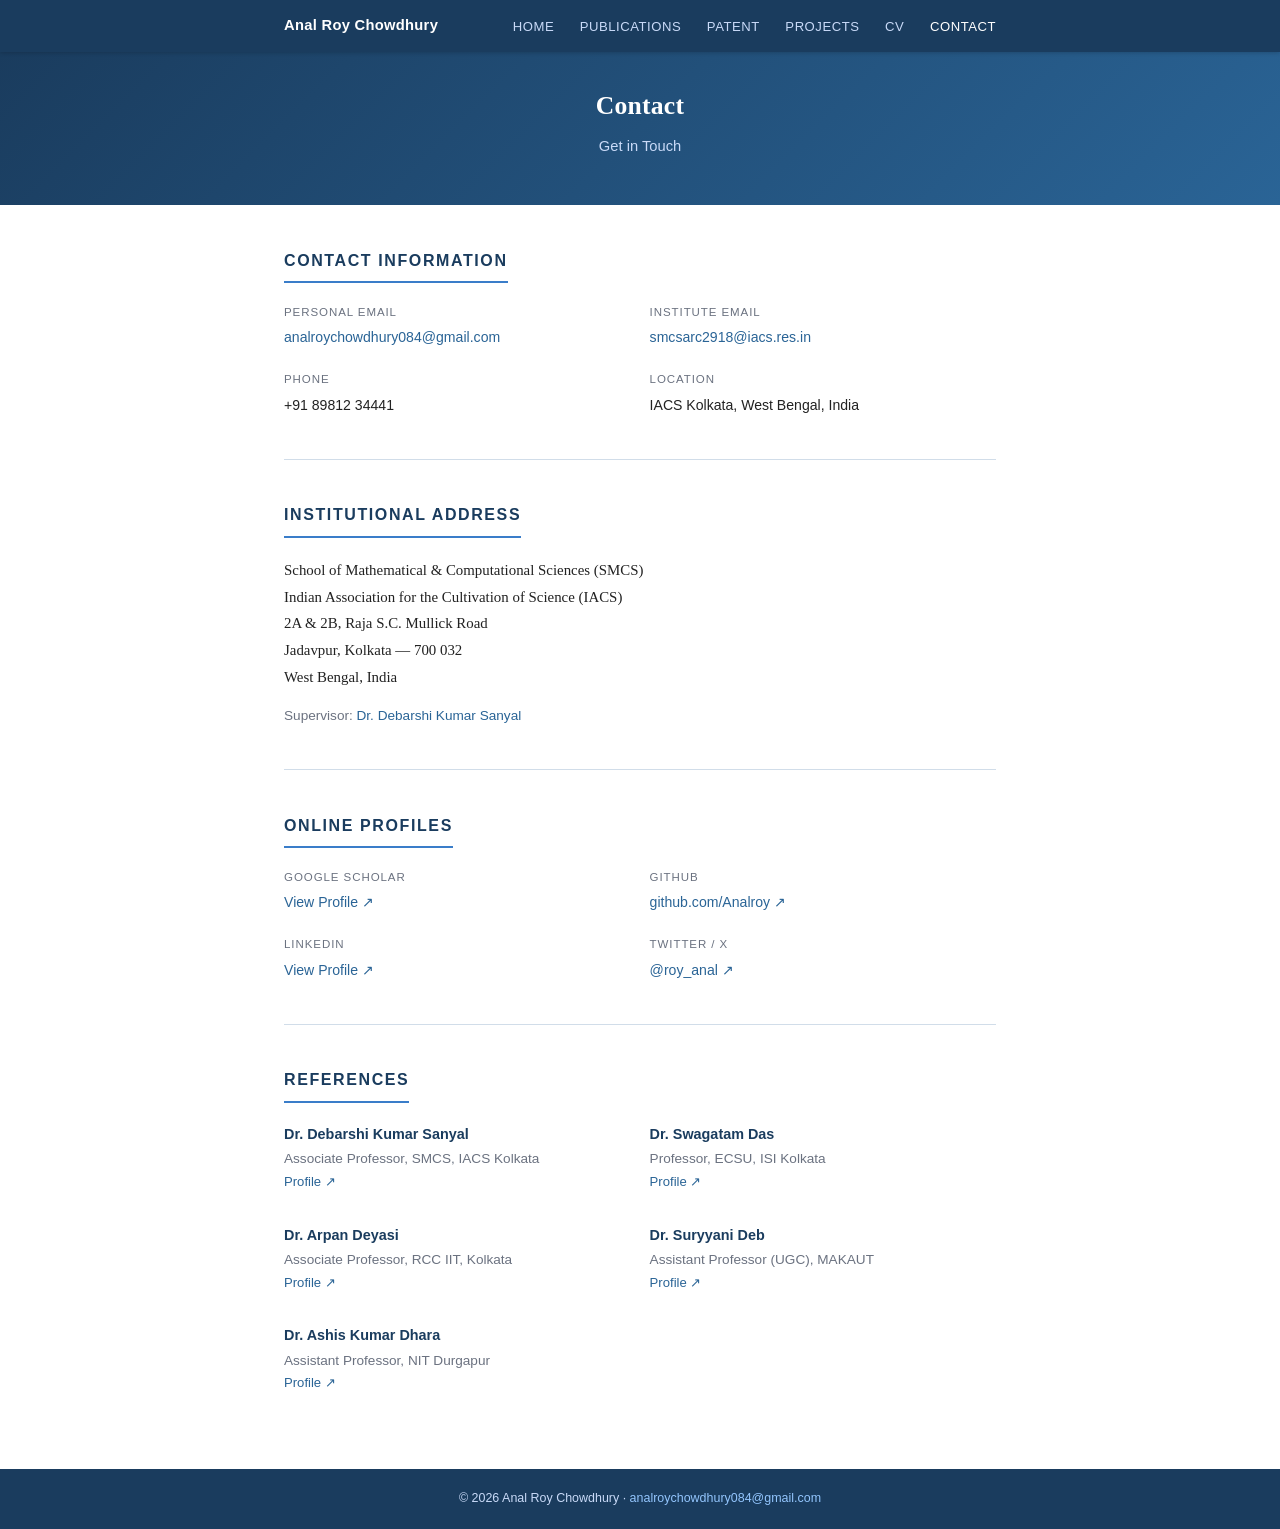
==== contact.html @ 57fc3c9f "Initial commit: academic website" ====
<!DOCTYPE html>
<html lang="en">
<head>
  <meta charset="UTF-8" />
  <meta name="viewport" content="width=device-width, initial-scale=1.0" />
  <title>Contact — Anal Roy Chowdhury</title>
  <link rel="stylesheet" href="css/style.css" />
</head>
<body>

<nav>
  <div class="nav-inner">
    <a class="nav-brand" href="index.html">Anal Roy Chowdhury</a>
    <div class="nav-toggle" id="navToggle"><span></span><span></span><span></span></div>
    <ul id="navMenu">
      <li><a href="index.html">Home</a></li>
      <li><a href="publications.html">Publications</a></li>
      <li><a href="patent.html">Patent</a></li>
      <li><a href="projects.html">Projects</a></li>
      <li><a href="cv.html">CV</a></li>
      <li><a href="contact.html" class="active">Contact</a></li>
    </ul>
  </div>
</nav>

<header class="page-header" style="padding:2rem 1.5rem 1.6rem;">
  <h1 style="font-size:1.6rem;">Contact</h1>
  <p class="subtitle">Get in Touch</p>
</header>

<main class="site-wrapper">

  <section class="section">
    <h2 class="section-title">Contact Information</h2>

    <div class="contact-grid">
      <div class="contact-item">
        <span class="label">Personal Email</span>
        <a href="mailto:analroychowdhury084@gmail.com">analroychowdhury084@gmail.com</a>
      </div>
      <div class="contact-item">
        <span class="label">Institute Email</span>
        <a href="mailto:smcsarc2918@iacs.res.in">smcsarc2918@iacs.res.in</a>
      </div>
      <div class="contact-item">
        <span class="label">Phone</span>
        <span>+91 89812 34441</span>
      </div>
      <div class="contact-item">
        <span class="label">Location</span>
        <span>IACS Kolkata, West Bengal, India</span>
      </div>
    </div>
  </section>

  <section class="section">
    <h2 class="section-title">Institutional Address</h2>
    <p style="font-size:.93rem;line-height:1.8;">
      School of Mathematical &amp; Computational Sciences (SMCS)<br>
      Indian Association for the Cultivation of Science (IACS)<br>
      2A &amp; 2B, Raja S.C. Mullick Road<br>
      Jadavpur, Kolkata — 700 032<br>
      West Bengal, India
    </p>
    <p style="margin-top:.8rem;font-size:.85rem;color:var(--muted);font-family:var(--sans);">
      Supervisor: <a href="http://iacs.res.in/athusers/index.php?navid=0&userid=IACS0025" target="_blank" rel="noopener">Dr. Debarshi Kumar Sanyal</a>
    </p>
  </section>

  <section class="section">
    <h2 class="section-title">Online Profiles</h2>
    <div class="contact-grid">
      <div class="contact-item">
        <span class="label">Google Scholar</span>
        <a href="https://scholar.google.com/citations?user=CukHpC4AAAAJ&hl=en" target="_blank" rel="noopener">View Profile ↗</a>
      </div>
      <div class="contact-item">
        <span class="label">GitHub</span>
        <a href="https://github.com/Analroy" target="_blank" rel="noopener">github.com/Analroy ↗</a>
      </div>
      <div class="contact-item">
        <span class="label">LinkedIn</span>
        <a href="https://www.linkedin.com/in/anal-roy-chowdhury-00a696188" target="_blank" rel="noopener">View Profile ↗</a>
      </div>
      <div class="contact-item">
        <span class="label">Twitter / X</span>
        <a href="https://twitter.com/roy_anal" target="_blank" rel="noopener">@roy_anal ↗</a>
      </div>
    </div>
  </section>

  <section class="section" style="border-bottom:none;">
    <h2 class="section-title">References</h2>
    <div class="contact-grid">
      <div class="contact-item" style="margin-bottom:.6rem;">
        <span style="font-weight:700;color:var(--navy);font-family:var(--sans);font-size:.9rem;">Dr. Debarshi Kumar Sanyal</span>
        <span style="font-size:.85rem;color:var(--muted);">Associate Professor, SMCS, IACS Kolkata</span>
        <a href="http://iacs.res.in/athusers/index.php?navid=0&userid=IACS0025" target="_blank" rel="noopener" style="font-size:.82rem;font-family:var(--sans);">Profile ↗</a>
      </div>
      <div class="contact-item" style="margin-bottom:.6rem;">
        <span style="font-weight:700;color:var(--navy);font-family:var(--sans);font-size:.9rem;">Dr. Swagatam Das</span>
        <span style="font-size:.85rem;color:var(--muted);">Professor, ECSU, ISI Kolkata</span>
        <a href="https://www.isical.ac.in/~swagatam.das/" target="_blank" rel="noopener" style="font-size:.82rem;font-family:var(--sans);">Profile ↗</a>
      </div>
      <div class="contact-item" style="margin-bottom:.6rem;">
        <span style="font-weight:700;color:var(--navy);font-family:var(--sans);font-size:.9rem;">Dr. Arpan Deyasi</span>
        <span style="font-size:.85rem;color:var(--muted);">Associate Professor, RCC IIT, Kolkata</span>
        <a href="https://sites.google.com/view/arpandeyasi" target="_blank" rel="noopener" style="font-size:.82rem;font-family:var(--sans);">Profile ↗</a>
      </div>
      <div class="contact-item" style="margin-bottom:.6rem;">
        <span style="font-weight:700;color:var(--navy);font-family:var(--sans);font-size:.9rem;">Dr. Suryyani Deb</span>
        <span style="font-size:.85rem;color:var(--muted);">Assistant Professor (UGC), MAKAUT</span>
        <a href="https://makautwb.ac.in/plug.php?e=WBUTtool&f=faculty_profile&user_id=112" target="_blank" rel="noopener" style="font-size:.82rem;font-family:var(--sans);">Profile ↗</a>
      </div>
      <div class="contact-item">
        <span style="font-weight:700;color:var(--navy);font-family:var(--sans);font-size:.9rem;">Dr. Ashis Kumar Dhara</span>
        <span style="font-size:.85rem;color:var(--muted);">Assistant Professor, NIT Durgapur</span>
        <a href="https://nitdgp.ac.in/department/electrical-engineering/faculty-7/ashis-kumar-dhara" target="_blank" rel="noopener" style="font-size:.82rem;font-family:var(--sans);">Profile ↗</a>
      </div>
    </div>
  </section>

</main>

<footer>
  <p>© 2026 Anal Roy Chowdhury · <a href="mailto:analroychowdhury084@gmail.com">analroychowdhury084@gmail.com</a></p>
</footer>
<script>
  document.getElementById('navToggle').addEventListener('click', function(){
    document.getElementById('navMenu').classList.toggle('open');
  });
</script>
</body>
</html>
---- css/style.css ----
/* =====================================================
   style.css — Minimalist Academic Website
   Anal Roy Chowdhury
   ===================================================== */

/* --- Reset & Variables ----------------------------- */
*, *::before, *::after { box-sizing: border-box; margin: 0; padding: 0; }

:root {
  --navy:    #1a3c5e;
  --blue:    #2a6496;
  --accent:  #3a7dc9;
  --light:   #eaf1f8;
  --text:    #222222;
  --muted:   #6b7280;
  --border:  #d1dde9;
  --bg:      #ffffff;
  --font:    'Georgia', 'Times New Roman', serif;
  --sans:    'Segoe UI', 'Helvetica Neue', Arial, sans-serif;
  --max:     760px;
  --radius:  4px;
}

/* --- Base ----------------------------------------- */
html { scroll-behavior: smooth; }

body {
  font-family: var(--font);
  font-size: 16px;
  line-height: 1.75;
  color: var(--text);
  background: var(--bg);
}

a { color: var(--blue); text-decoration: none; }
a:hover { color: var(--accent); text-decoration: underline; }

img { max-width: 100%; display: block; }

/* --- Layout --------------------------------------- */
.site-wrapper { max-width: var(--max); margin: 0 auto; padding: 0 1.5rem; }

/* --- Navigation ----------------------------------- */
nav {
  background: var(--navy);
  position: sticky;
  top: 0;
  z-index: 100;
  box-shadow: 0 1px 4px rgba(0,0,0,.18);
}

nav .nav-inner {
  max-width: var(--max);
  margin: 0 auto;
  padding: 0 1.5rem;
  display: flex;
  align-items: center;
  justify-content: space-between;
  height: 52px;
}

nav .nav-brand {
  color: #ffffff;
  font-family: var(--sans);
  font-size: .92rem;
  font-weight: 600;
  letter-spacing: .02em;
  text-decoration: none;
}

nav ul {
  list-style: none;
  display: flex;
  gap: 1.6rem;
}

nav ul a {
  color: #c9daf8;
  font-family: var(--sans);
  font-size: .82rem;
  letter-spacing: .04em;
  text-transform: uppercase;
  text-decoration: none;
  transition: color .2s;
}

nav ul a:hover,
nav ul a.active { color: #ffffff; }

/* hamburger */
.nav-toggle { display: none; flex-direction: column; gap: 5px; cursor: pointer; }
.nav-toggle span { display: block; width: 22px; height: 2px; background: #fff; border-radius: 2px; transition: .3s; }

/* --- Page Header ---------------------------------- */
.page-header {
  background: linear-gradient(135deg, var(--navy) 0%, var(--blue) 100%);
  color: white;
  padding: 3.5rem 1.5rem 2.8rem;
  text-align: center;
}

.page-header .avatar-wrap {
  width: 110px; height: 110px;
  border-radius: 50%;
  background: var(--light);
  margin: 0 auto 1.2rem;
  display: flex; align-items: center; justify-content: center;
  border: 3px solid rgba(255,255,255,.35);
  overflow: hidden;
  font-size: 2.8rem;
  color: var(--navy);
}

.page-header h1 {
  font-size: 2rem;
  font-weight: 700;
  letter-spacing: .01em;
  margin-bottom: .35rem;
}

.page-header .subtitle {
  font-family: var(--sans);
  font-size: .92rem;
  color: #c9daf8;
  margin-bottom: 1.2rem;
}

/* social icons row */
.social-row {
  display: flex;
  justify-content: center;
  flex-wrap: wrap;
  gap: .6rem 1rem;
  margin-top: .6rem;
}

.social-row a {
  display: inline-flex; align-items: center; gap: .35rem;
  color: #eaf1f8;
  font-family: var(--sans);
  font-size: .82rem;
  text-decoration: none;
  border: 1px solid rgba(255,255,255,.3);
  padding: .25rem .7rem;
  border-radius: 20px;
  transition: background .2s, color .2s;
}

.social-row a:hover { background: rgba(255,255,255,.15); color: #fff; text-decoration: none; }

.social-row a svg { width: 14px; height: 14px; fill: currentColor; }

/* --- Section headings ----------------------------- */
.section { padding: 2.6rem 0; border-bottom: 1px solid var(--border); }
.section:last-child { border-bottom: none; }

.section-title {
  font-family: var(--sans);
  font-size: 1rem;
  font-weight: 700;
  color: var(--navy);
  text-transform: uppercase;
  letter-spacing: .1em;
  margin-bottom: 1.2rem;
  padding-bottom: .4rem;
  border-bottom: 2px solid var(--accent);
  display: inline-block;
}

/* --- Bio Section ---------------------------------- */
.bio p { margin-bottom: .9rem; font-size: 1rem; }

.interest-chips {
  display: flex; flex-wrap: wrap; gap: .4rem;
  margin-top: .8rem;
}

.chip {
  background: var(--light);
  color: var(--navy);
  font-family: var(--sans);
  font-size: .78rem;
  padding: .22rem .65rem;
  border-radius: 20px;
  border: 1px solid var(--border);
}

/* --- Publications --------------------------------- */
.pub-list { list-style: none; }

.pub-item {
  padding: 1rem 0;
  border-bottom: 1px solid var(--border);
}
.pub-item:last-child { border-bottom: none; }

.pub-label {
  display: inline-block;
  font-family: var(--sans);
  font-size: .7rem;
  font-weight: 700;
  text-transform: uppercase;
  letter-spacing: .06em;
  padding: .12rem .5rem;
  border-radius: 3px;
  margin-bottom: .35rem;
}

.pub-label.journal  { background: #dbeafe; color: #1e40af; }
.pub-label.conf     { background: #d1fae5; color: #065f46; }
.pub-label.chapter  { background: #fef3c7; color: #92400e; }

.pub-title {
  font-weight: 700;
  font-size: .97rem;
  color: var(--text);
  margin-bottom: .2rem;
}

.pub-authors { font-size: .88rem; color: var(--muted); margin-bottom: .2rem; }
.pub-authors strong { color: var(--navy); }

.pub-venue { font-size: .88rem; font-style: italic; color: var(--muted); }

.pub-links { margin-top: .3rem; }
.pub-links a {
  font-family: var(--sans);
  font-size: .78rem;
  color: var(--accent);
  margin-right: .8rem;
}

/* --- Patent --------------------------------------- */
.patent-card {
  background: var(--light);
  border: 1px solid var(--border);
  border-left: 4px solid var(--accent);
  padding: 1.2rem 1.4rem;
  border-radius: var(--radius);
}

.patent-card .patent-id {
  font-family: var(--sans);
  font-size: .78rem;
  font-weight: 700;
  color: var(--accent);
  letter-spacing: .05em;
  margin-bottom: .4rem;
}

.patent-card .patent-title {
  font-size: 1rem;
  font-weight: 700;
  color: var(--navy);
  margin-bottom: .5rem;
}

.patent-card .patent-meta {
  font-family: var(--sans);
  font-size: .85rem;
  color: var(--muted);
  margin-bottom: .3rem;
}

.patent-card .patent-abstract {
  font-size: .9rem;
  margin-top: .6rem;
  border-top: 1px solid var(--border);
  padding-top: .6rem;
  color: #444;
}

/* --- Projects ------------------------------------- */
.project-grid {
  display: grid;
  grid-template-columns: 1fr 1fr;
  gap: 1rem;
}

.project-card {
  border: 1px solid var(--border);
  border-radius: var(--radius);
  padding: 1rem 1.1rem;
  transition: box-shadow .2s;
}

.project-card:hover { box-shadow: 0 2px 10px rgba(26,60,94,.1); }

.project-card .proj-name {
  font-family: var(--sans);
  font-weight: 700;
  color: var(--navy);
  font-size: .95rem;
  margin-bottom: .3rem;
}

.project-card .proj-desc { font-size: .87rem; color: var(--muted); margin-bottom: .5rem; }

.project-card .proj-tag {
  display: inline-block;
  background: var(--light);
  font-family: var(--sans);
  font-size: .72rem;
  padding: .1rem .45rem;
  border-radius: 3px;
  color: var(--navy);
  margin-right: .3rem;
}

/* --- CV Section ----------------------------------- */
.cv-download-block {
  display: flex;
  flex-direction: column;
  gap: .8rem;
}

.cv-btn {
  display: inline-flex;
  align-items: center;
  gap: .5rem;
  background: var(--navy);
  color: #fff;
  font-family: var(--sans);
  font-size: .88rem;
  padding: .6rem 1.4rem;
  border-radius: var(--radius);
  text-decoration: none;
  transition: background .2s;
  width: fit-content;
}

.cv-btn:hover { background: var(--blue); color: #fff; text-decoration: none; }
.cv-btn.secondary { background: transparent; color: var(--navy); border: 1.5px solid var(--navy); }
.cv-btn.secondary:hover { background: var(--light); }

/* --- Contact -------------------------------------- */
.contact-grid {
  display: grid;
  grid-template-columns: 1fr 1fr;
  gap: 1.2rem;
}

.contact-item {
  display: flex; flex-direction: column;
  font-family: var(--sans);
  font-size: .88rem;
}

.contact-item .label {
  font-size: .72rem;
  text-transform: uppercase;
  letter-spacing: .08em;
  color: var(--muted);
  margin-bottom: .2rem;
}

/* --- Footer --------------------------------------- */
footer {
  background: var(--navy);
  color: #c9daf8;
  text-align: center;
  font-family: var(--sans);
  font-size: .78rem;
  padding: 1.2rem 1rem;
  margin-top: 2rem;
}

footer a { color: #93c5fd; }

/* --- Responsive ----------------------------------- */
@media (max-width: 620px) {
  .page-header h1 { font-size: 1.5rem; }
  .project-grid { grid-template-columns: 1fr; }
  .contact-grid { grid-template-columns: 1fr; }

  nav ul { display: none; flex-direction: column; position: absolute; top: 52px; left: 0; right: 0;
           background: var(--navy); padding: 1rem 1.5rem 1.2rem; gap: .8rem; }
  nav ul.open { display: flex; }
  .nav-toggle { display: flex; }
}
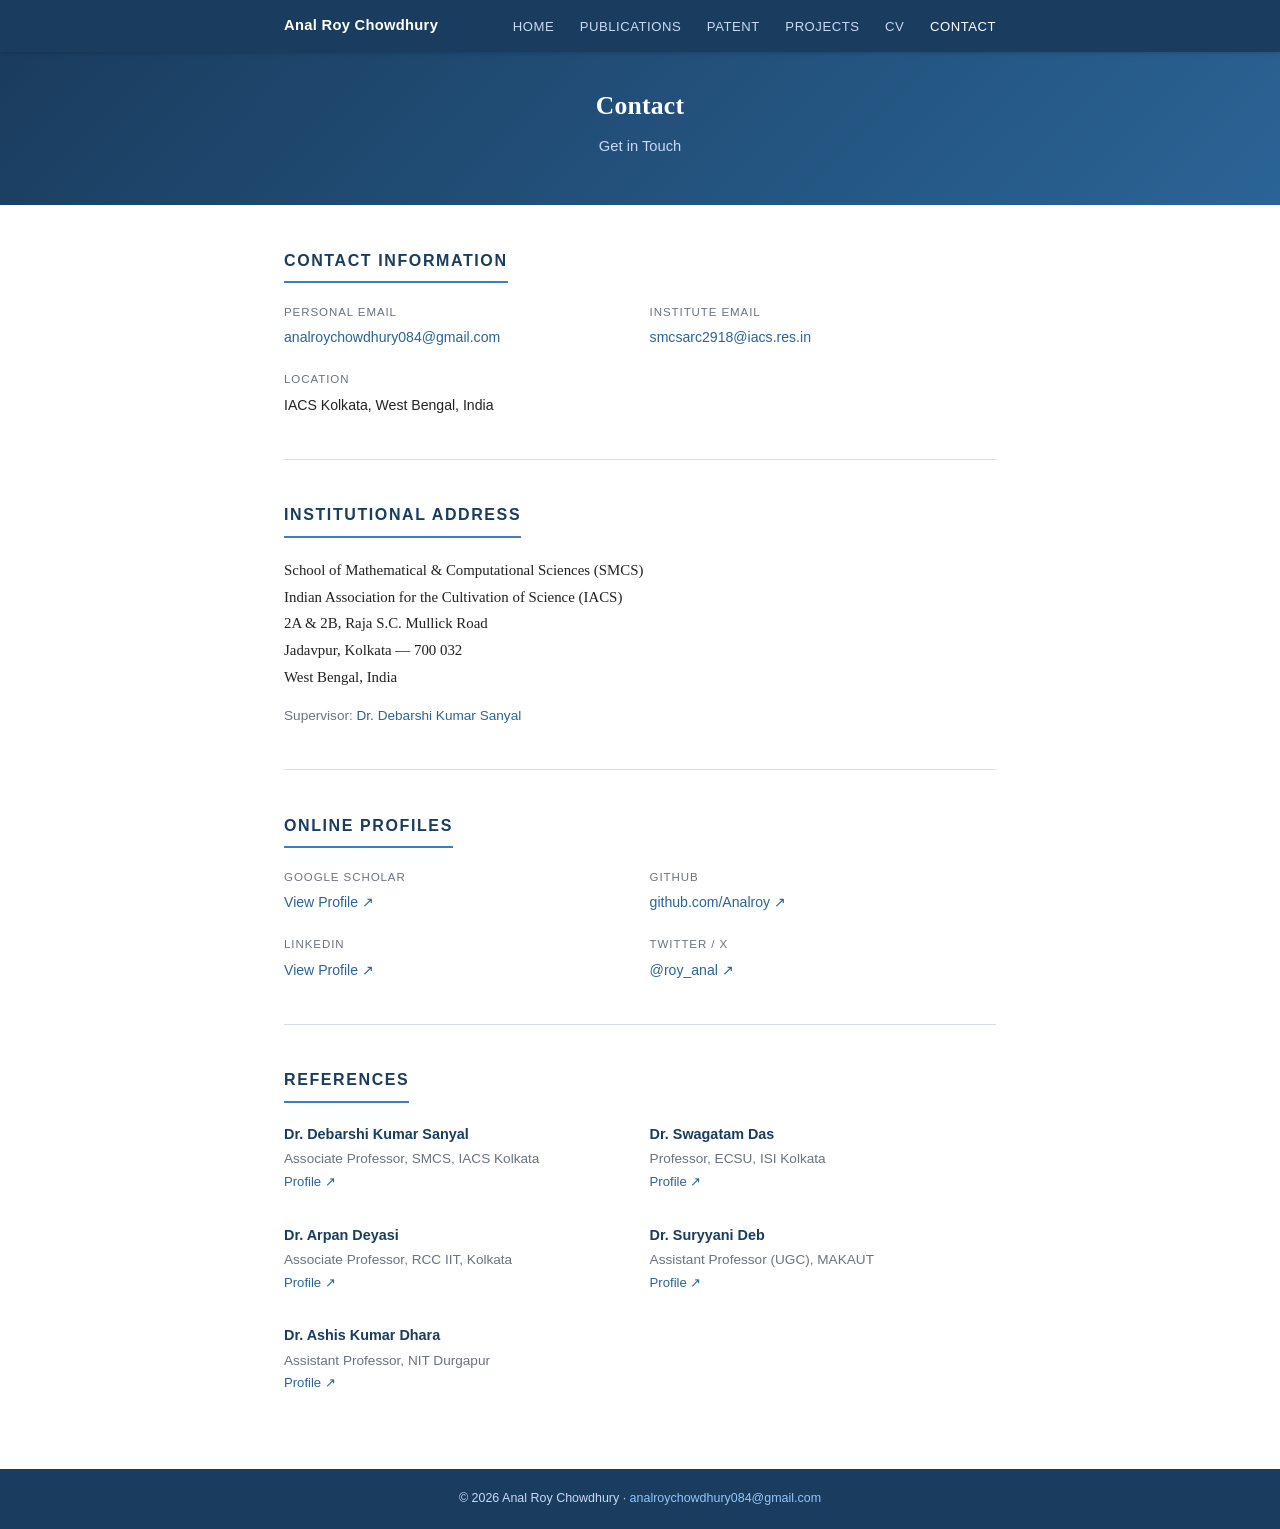
==== commit 7b361be0: "Cv _contact_fix Co-authored-by: Copilot <copilot@github.com>" ====
--- a/contact.html
+++ b/contact.html
@@ -41,10 +41,6 @@
       <div class="contact-item">
         <span class="label">Institute Email</span>
         <a href="mailto:smcsarc2918@iacs.res.in">smcsarc2918@iacs.res.in</a>
-      </div>
-      <div class="contact-item">
-        <span class="label">Phone</span>
-        <span>+91 89812 34441</span>
       </div>
       <div class="contact-item">
         <span class="label">Location</span>
